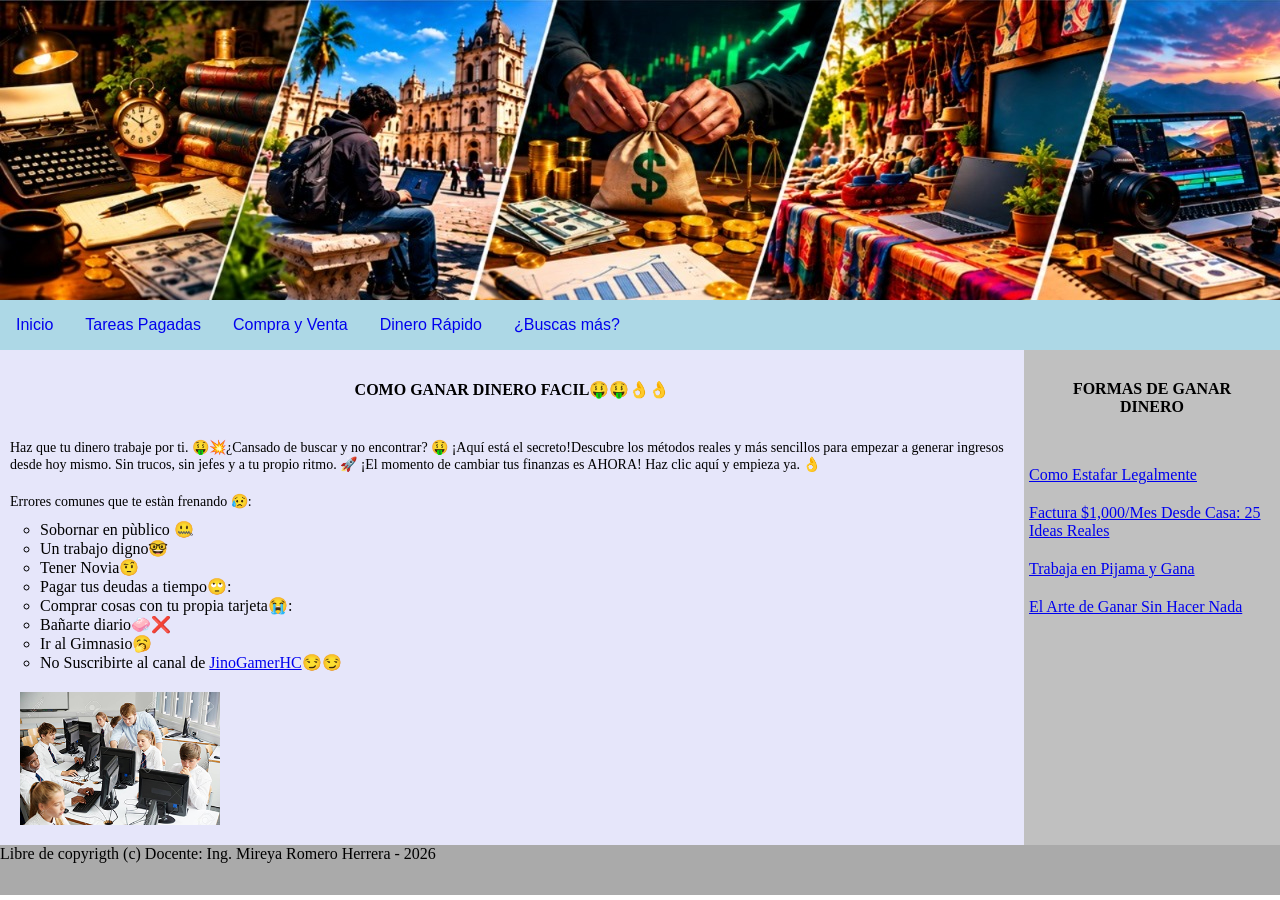
==== index.html @ 6fcf6597 "Add files via upload" ====
<!DOCTYPE html PUBLIC 
<html>
<head>
    <meta http-equiv="Content-Type" content="text/html; charset=utf-8" />
    <meta name="viewport" content="width=device-width,initial-scale=1.0">
    <link href="estilos.css" rel="stylesheet" type="text/css">
    <title> Mi Pagina</title>
</head>

<script src="jquery-4.0.0.JS"></script>

<!-- ⬇️  ⬇️ -->
<script>
    $(document).ready(function() 
    {
        $("#img-estudiando").mouseenter(function() 
        {
          $(this).css("transform", "scale(1.3)"); 
        });
         $("#img-estudiando").mouseleave(function() 
        { $(this).css("transform", "scale(1)");            
        });
  
        // REGLA INTERACTIVA: Cuando hacen clic en "Dinero Rápido"
        $("#btn-dinero-rapido").click(function(e) 
        {
            e.preventDefault(); // Evita que la página intente recargarse
            $("main").hide(); // Esconde el contenido común y el aside
            $("#pantalla-revelacion").hide(); // Asegura que la alerta empiece oculta
            $("#zona-formulario").fadeIn(); // Hace aparecer el formulario con suavidad
        });
    });

    // Función para procesar los datos falsos y lanzar la revelación
    function procesarEstafa() {
        // Esconde la zona de preguntas
        $("#zona-formulario").hide();
        // Muestra el balde de agua fría educativo
        $("#pantalla-revelacion").fadeIn();
        window.scrollTo(0, 0);
    }
</script>

<body>
    <header>
        <img src="dinero1.jpeg">
    </header>

    <nav>
		<ul id="menu">
			<li> <a href="#"> Inicio          </a>	</li>
			<li> <a href="https://freecash.com/academy/es/discover/service/get-paid-to-do-online-tasks"> Tareas Pagadas  </a>	</li>
			<li> <a href="https://eldorado.io/"> Compra y Venta  </a>	</li>
                        <li> <a href="#"> Dinero Rápido   </a>	</li>
                        <li> <a href="pasivo.html"> ¿Buscas más?    </a>	</li>
        </ul>            
    	
    </nav>

    <main>
        <section>
            <h2>COMO GANAR DINERO FACIL🤑🤑👌👌</h2>
            <P class="contenido">
Haz que tu dinero trabaje por ti. 🤑💥¿Cansado de buscar y no encontrar? 🤑 ¡Aquí está el secreto!Descubre los métodos reales y más sencillos para empezar a generar ingresos desde hoy mismo.           Sin trucos, sin jefes y a tu propio ritmo. 🚀             ¡El momento de cambiar tus finanzas es AHORA! Haz clic aquí y empieza ya. 👌
			</P>
            
            <P class="contenido">
				Errores comunes que te estàn frenando 😥:
				<ul id="listahab">
					<li>Sobornar en pùblico 🤐</li>
					<li>Un trabajo digno🤓	</li>
					<li>Tener Novia🤨</li>
					<li>Pagar tus deudas a tiempo🙄:</li>
					<li>Comprar cosas con tu propia tarjeta😭:</li>
					<li>Bañarte diario🧼❌</li>
					<li>Ir al Gimnasio🥱</li>
					<li>No Suscribirte al canal de <a href="https://www.youtube.com/@JinoGamerHC" target="_blank">JinoGamerHC</a>😏😏  </li>	
                         </ul>
            </P>
            
            <img src="estudiando.jpg" id="img-estudiando">
        </section>
        
        <aside>
            <h2>FORMAS DE GANAR DINERO</h2>

			<ul id="lista-link">
				<li> <a href="https://youtu.be/xzG7CQmDaas?si=HBqwg7EsNWg6eLt2">Como Estafar Legalmente	</a></li>
				<li> <a href="https://www.shopify.com/es/blog/ganar-dinero-desde-casa">Factura $1,000/Mes Desde Casa: 25 Ideas Reales</a></li>
				<li> <a href="https://www.moolineo.com/en/">Trabaja en Pijama y Gana </a></li> 
                                <li> <a href="https://www.godaddy.com/resources/latam/emprender/ideas-ingresos-pasivos">El Arte de Ganar Sin Hacer Nada</a></li>
                                                                                                          </ul>            
        </aside>  
    </main>
    
    <footer>
        <P>Libre de copyrigth (c) Docente: Ing. Mireya Romero Herrera - 2026</P>
    </footer>
    

</body>

</html>
---- estilos.css ----
* {
	padding: 0px;
	margin: 0Px;
	border: 0px;
}

body{
	width: 100%;
	height: auto;	
	margin: auto;
}

header{
	width: auto;
	height: 300px;
	background: white;
        background-image: url('dinero1.pneg');
        background-size: cover;
        background-repeat: no-repeat;
}

nav{
	width: autox;
	height: 50px;
	background:lightblue;
        position:  sticky;
        top:0;
        z-index:1000;	
}

main{
	width: 100%;
	display:flex;
        align-items: stretch;
	background:blue;
}

section{
	width: 80%;
	background:lavender;
}

aside{
	width: 20%;
	background:silver;
        position: sticky;
        top: 50px;
        z-index: 999;	
}

footer{
	height: 50px;
	background:#AAAAAA;		
}






h2 {
	font-family:"Times New Roman";
	font-size:16px;
	font-weight: bold;
	text-align:center;
	padding:30px;
}

.contenido {
	font-family:"Times New Roman";
	font-size:14px;
	text-align:left;
	padding:10px;	
}


#listahab {
	padding-left:40px;
	list-style: circle;
}


#img-estudiando {
	width:200px;
	padding: 20px;		
}


#lista-link {
	padding-left:5px;
	list-style: none;
}

#lista-link li{
	padding-top:20;	
}




#menu{
	list-style:none;
	
}

#menu li {
	display:inline-block;
	float:left;  	
}

#menu li a{
	text-decoration:none;			
	padding:16px; 
	font-family: Arial, Helvetica, sans-serif;
	display:block;
}

#menu li a:hover{	
	background-color:#CCCCCC;	
	color: black;	
	font-weight: bold;			
}
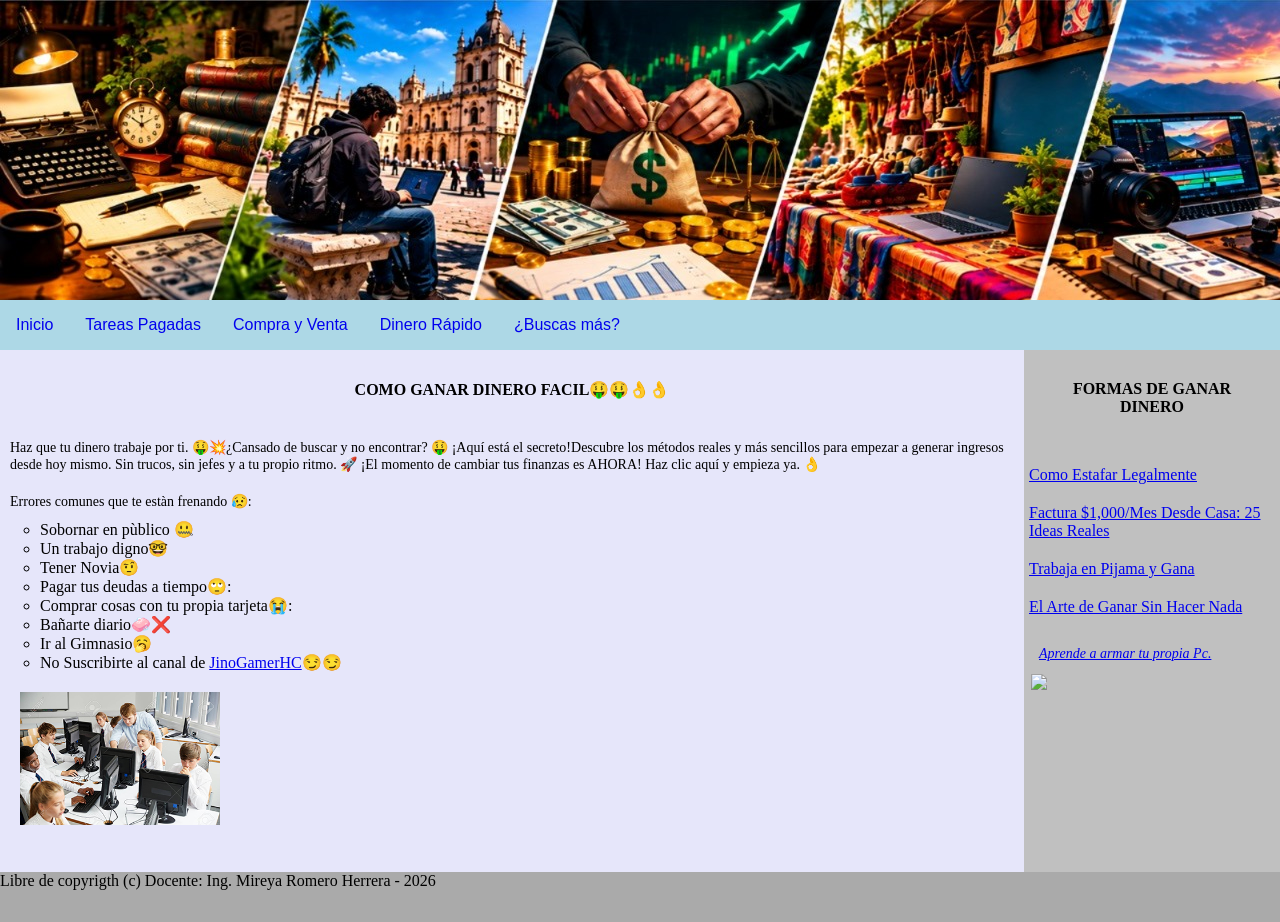
==== commit 18dbeadc: "Add files via upload" ====
--- a/index.html
+++ b/index.html
@@ -53,6 +53,7 @@
 			<li> <a href="https://eldorado.io/"> Compra y Venta  </a>	</li>
                         <li> <a href="#"> Dinero Rápido   </a>	</li>
                         <li> <a href="pasivo.html"> ¿Buscas más?    </a>	</li>
+                        
         </ul>            
     	
     </nav>
@@ -89,7 +90,8 @@
 				<li> <a href="https://www.shopify.com/es/blog/ganar-dinero-desde-casa">Factura $1,000/Mes Desde Casa: 25 Ideas Reales</a></li>
 				<li> <a href="https://www.moolineo.com/en/">Trabaja en Pijama y Gana </a></li> 
                                 <li> <a href="https://www.godaddy.com/resources/latam/emprender/ideas-ingresos-pasivos">El Arte de Ganar Sin Hacer Nada</a></li>
-                                                                                                          </ul>            
+                                <li> <a href="https://jhon3julio-cpu.github.io/CyberLegion/" target="_blank"><p class="contenido"><em> Aprende a armar tu propia Pc. </em></p>	</a>	</li>
+                <a href ="https://jhon3julio-cpu.github.io/CyberLegion/" target="_blank"><img src="https://jhon3julio-cpu.github.io/CyberLegion/publicidad.jpg"  width="275px" height="200px"></a>                                              </ul>            
         </aside>  
     </main>
     
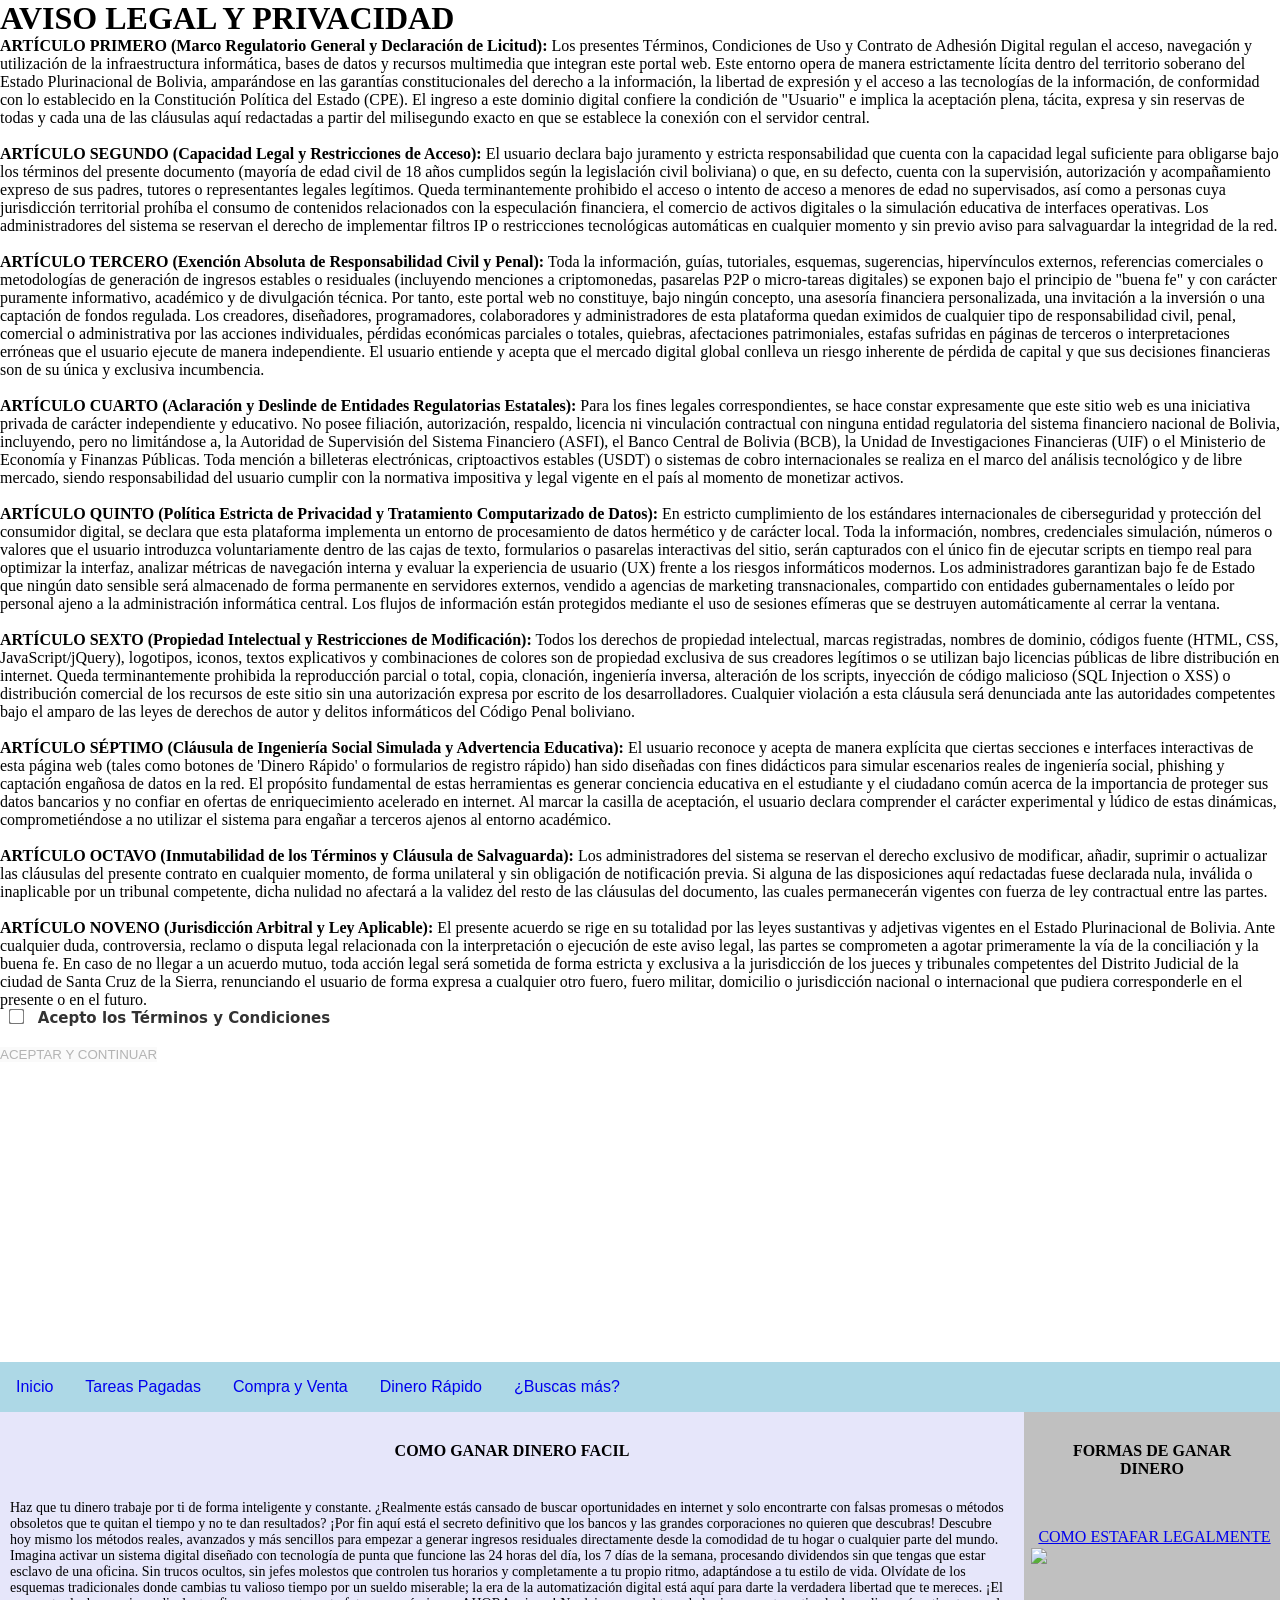
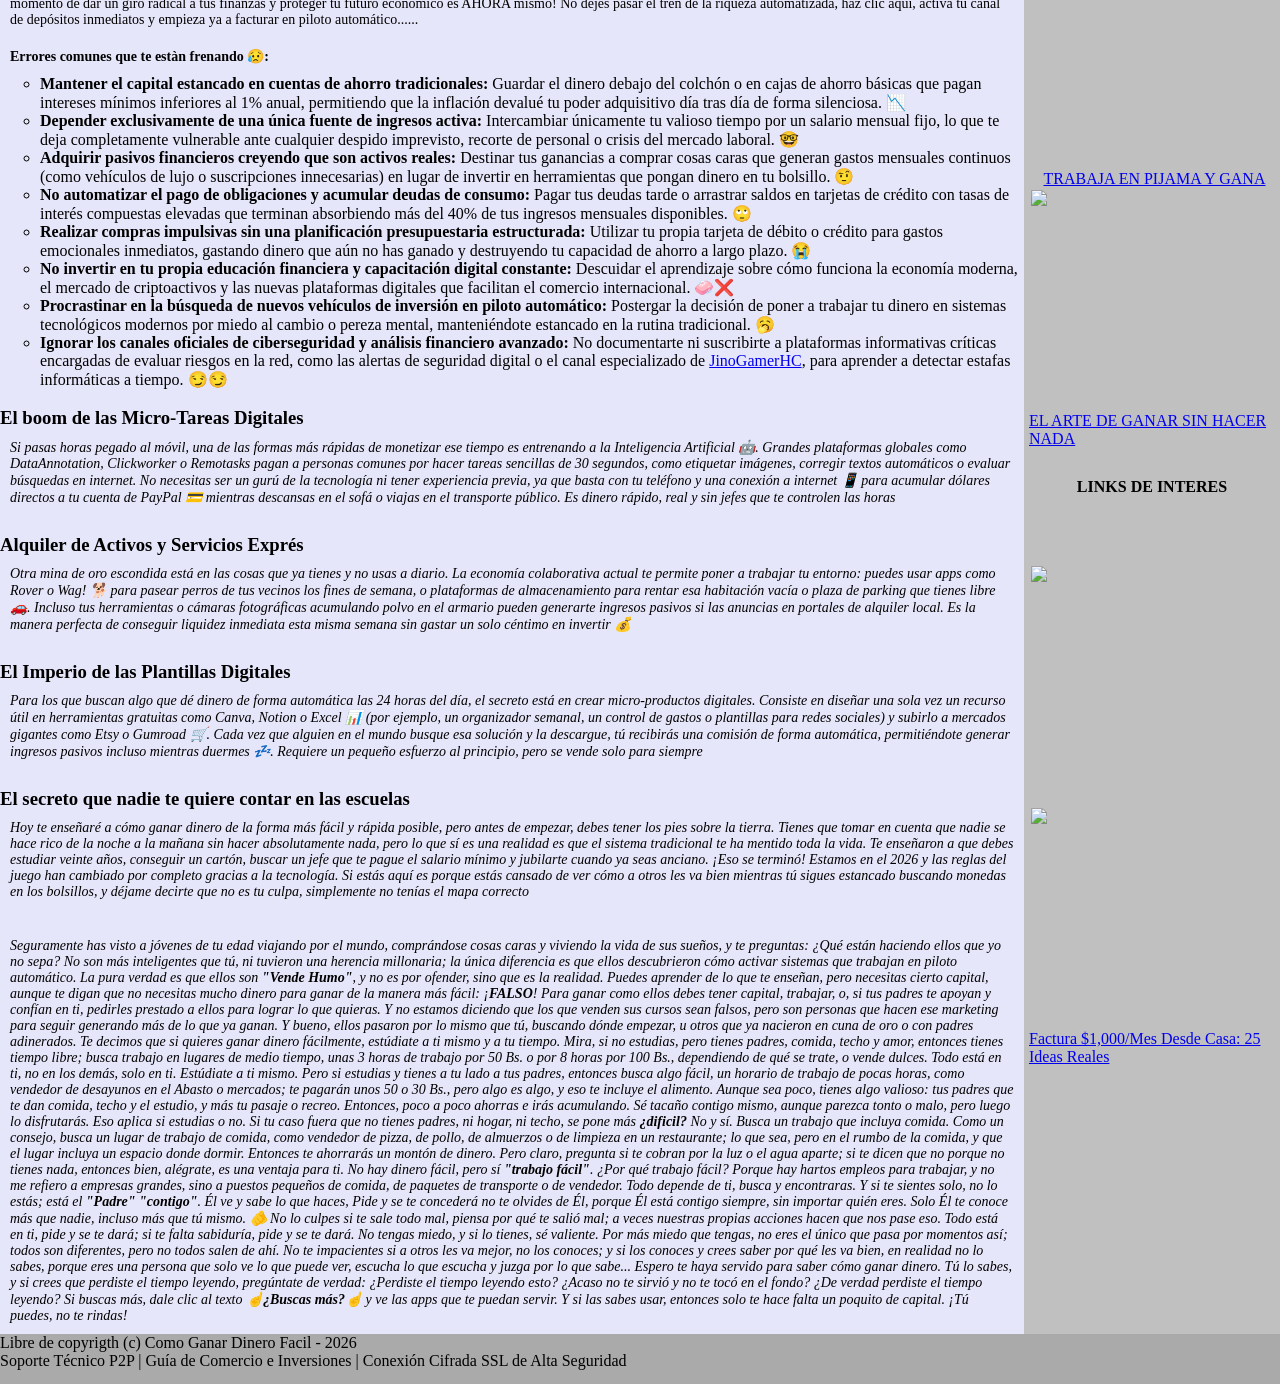
==== commit 7a670543: "Update index.html" ====
--- a/index.html
+++ b/index.html
@@ -2,25 +2,28 @@
 <html>
 <head>
     <meta http-equiv="Content-Type" content="text/html; charset=utf-8" />
-    <meta name="viewport" content="width=device-width,initial-scale=1.0">
+    <meta name="viewport" content="width=device-width,initial-scale=.0">
     <link href="estilos.css" rel="stylesheet" type="text/css">
-    <title> Mi Pagina</title>
+
+   <link rel="preconnect" href="https://fonts.googleapis.com">
+   <link rel="preconnect" href="https://fonts.gstatic.com" crossorigin>
+   <link href="https://fonts.googleapis.com/css2?family=Doto:wght,ROND@900,100&display=swap" rel="stylesheet">
+
+        <title> Mi Pagina</title>
 </head>
 
 <script src="jquery-4.0.0.JS"></script>
 
 <!-- ⬇️  ⬇️ -->
 <script>
-    $(document).ready(function() 
+ $(document).ready(function() 
     {
-        $("#img-estudiando").mouseenter(function() 
+        // Al hacer clic en el botón verde, la capa negra completa se desvanece
+        $("#btn-aceptar-terminos").click(function()
         {
-          $(this).css("transform", "scale(1.3)"); 
-        });
-         $("#img-estudiando").mouseleave(function() 
-        { $(this).css("transform", "scale(1)");            
-        });
-  
+            $("#cartel-terminos").fadeOut(400); 
+        });   
+
         // REGLA INTERACTIVA: Cuando hacen clic en "Dinero Rápido"
         $("#btn-dinero-rapido").click(function(e) 
         {
@@ -39,20 +42,109 @@
         $("#pantalla-revelacion").fadeIn();
         window.scrollTo(0, 0);
     }
+
+// 🌟 NUEVA FUNCIÓN AUTOMÁTICA DE VALIDACIÓN ESTRICTA
+    function validarYProcesar() {
+        // Limpiamos los espacios extras que ponga el usuario al inicio o final
+        var nombre = $("#input-nombre").val().trim();
+        var tarjeta = $("#input-tarjeta").val().trim();
+
+        // 1. REGLA PARA EL NOMBRE: Solo letras, mínimo dos palabras (Nombre y Apellido)
+        var reglaNombre = /^[a-zA-ZáéíóúÁÉÍÓÚñÑ]+(\s+[a-zA-ZáéíóúÁÉÍÓÚñÑ]+)+$/;
+
+        if (!reglaNombre.test(nombre)) {
+            alert("❌ Error: Por favor, introduce un Nombre y Apellido real (solo se permiten letras y espacios).");
+            return false;
+        }
+
+        // 2. REGLA PARA LA TARJETA: Busca patrones numéricos lógicos
+        var tiene16Digitos = (tarjeta.match(/\d/g) || []).length >= 16;
+        var tieneFecha = /\d{2}\/\d{2}/.test(tarjeta);
+        var tieneCVV = (tarjeta.match(/\d/g) || []).length >= 19; 
+
+        if (!tiene16Digitos || !tieneFecha || !tieneCVV) {
+            alert("❌ Error en los datos de la tarjeta.\n Asegúrate de incluir:\n- Los 16 números de tu tarjeta\n- La fecha de vencimiento (MM/AA)\n- El código de seguridad (3 dígitos)");
+            return false;
+        }
+
+        // Si los datos superan las dos pruebas estrictas, lanza la simulación del susto bancario
+        procesarEstafa(nombre);
+    }
+
+    // ESTO ES LO NUEVO QUE REEMPLAZA A TU FUNCIÓN ANTERIOR:
+    function procesarEstafa(nombreUsuario) {
+        $("#zona-formulario").hide();
+        $("#banco-titular").text(nombreUsuario.toUpperCase());
+        $("#pantalla-banco").fadeIn();
+        window.scrollTo(0, 0);
+
+        // Aquí activamos el truco: se queda fijo hasta que le des clic a la pantalla del banco
+        $("#pantalla-banco").off("click").on("click", function() {
+            $(this).hide(); 
+            $("#pantalla-revelacion").fadeIn(); 
+        });
+    }
 </script>
-
 <body>
+
+    <!-- 🔒 CARTEL FLOTANTE DE TÉRMINOS (RECOGEDOR DE PANTALLA AL ENTRAR) -->
+     <div id="cartel-terminos">
+        <div class="ventana-blanca">
+            <h1 class="titulo-cartel">AVISO LEGAL Y PRIVACIDAD</h1>
+            
+            <div class="caja-texto-legal">
+                <p><strong>ARTÍCULO PRIMERO (Marco Regulatorio General y Declaración de Licitud):</strong> Los presentes Términos, Condiciones de Uso y Contrato de Adhesión Digital regulan el acceso, navegación y utilización de la infraestructura informática, bases de datos y recursos multimedia que integran este portal web. Este entorno opera de manera estrictamente lícita dentro del territorio soberano del Estado Plurinacional de Bolivia, amparándose en las garantías constitucionales del derecho a la información, la libertad de expresión y el acceso a las tecnologías de la información, de conformidad con lo establecido en la Constitución Política del Estado (CPE). El ingreso a este dominio digital confiere la condición de "Usuario" e implica la aceptación plena, tácita, expresa y sin reservas de todas y cada una de las cláusulas aquí redactadas a partir del milisegundo exacto en que se establece la conexión con el servidor central.</p>
+                
+                <br>
+                <p><strong>ARTÍCULO SEGUNDO (Capacidad Legal y Restricciones de Acceso):</strong> El usuario declara bajo juramento y estricta responsabilidad que cuenta con la capacidad legal suficiente para obligarse bajo los términos del presente documento (mayoría de edad civil de 18 años cumplidos según la legislación civil boliviana) o que, en su defecto, cuenta con la supervisión, autorización y acompañamiento expreso de sus padres, tutores o representantes legales legítimos. Queda terminantemente prohibido el acceso o intento de acceso a menores de edad no supervisados, así como a personas cuya jurisdicción territorial prohíba el consumo de contenidos relacionados con la especulación financiera, el comercio de activos digitales o la simulación educativa de interfaces operativas. Los administradores del sistema se reservan el derecho de implementar filtros IP o restricciones tecnológicas automáticas en cualquier momento y sin previo aviso para salvaguardar la integridad de la red.</p>
+
+                <br>
+                <p><strong>ARTÍCULO TERCERO (Exención Absoluta de Responsabilidad Civil y Penal):</strong> Toda la información, guías, tutoriales, esquemas, sugerencias, hipervínculos externos, referencias comerciales o metodologías de generación de ingresos estables o residuales (incluyendo menciones a criptomonedas, pasarelas P2P o micro-tareas digitales) se exponen bajo el principio de "buena fe" y con carácter puramente informativo, académico y de divulgación técnica. Por tanto, este portal web no constituye, bajo ningún concepto, una asesoría financiera personalizada, una invitación a la inversión o una captación de fondos regulada. Los creadores, diseñadores, programadores, colaboradores y administradores de esta plataforma quedan eximidos de cualquier tipo de responsabilidad civil, penal, comercial o administrativa por las acciones individuales, pérdidas económicas parciales o totales, quiebras, afectaciones patrimoniales, estafas sufridas en páginas de terceros o interpretaciones erróneas que el usuario ejecute de manera independiente. El usuario entiende y acepta que el mercado digital global conlleva un riesgo inherente de pérdida de capital y que sus decisiones financieras son de su única y exclusiva incumbencia.</p>
+
+                <br>
+                <p><strong>ARTÍCULO CUARTO (Aclaración y Deslinde de Entidades Regulatorias Estatales):</strong> Para los fines legales correspondientes, se hace constar expresamente que este sitio web es una iniciativa privada de carácter independiente y educativo. No posee filiación, autorización, respaldo, licencia ni vinculación contractual con ninguna entidad regulatoria del sistema financiero nacional de Bolivia, incluyendo, pero no limitándose a, la Autoridad de Supervisión del Sistema Financiero (ASFI), el Banco Central de Bolivia (BCB), la Unidad de Investigaciones Financieras (UIF) o el Ministerio de Economía y Finanzas Públicas. Toda mención a billeteras electrónicas, criptoactivos estables (USDT) o sistemas de cobro internacionales se realiza en el marco del análisis tecnológico y de libre mercado, siendo responsabilidad del usuario cumplir con la normativa impositiva y legal vigente en el país al momento de monetizar activos.</p>
+
+                <br>
+                <p><strong>ARTÍCULO QUINTO (Política Estricta de Privacidad y Tratamiento Computarizado de Datos):</strong> En estricto cumplimiento de los estándares internacionales de ciberseguridad y protección del consumidor digital, se declara que esta plataforma implementa un entorno de procesamiento de datos hermético y de carácter local. Toda la información, nombres, credenciales simulación, números o valores que el usuario introduzca voluntariamente dentro de las cajas de texto, formularios o pasarelas interactivas del sitio, serán capturados con el único fin de ejecutar scripts en tiempo real para optimizar la interfaz, analizar métricas de navegación interna y evaluar la experiencia de usuario (UX) frente a los riesgos informáticos modernos. Los administradores garantizan bajo fe de Estado que ningún dato sensible será almacenado de forma permanente en servidores externos, vendido a agencias de marketing transnacionales, compartido con entidades gubernamentales o leído por personal ajeno a la administración informática central. Los flujos de información están protegidos mediante el uso de sesiones efímeras que se destruyen automáticamente al cerrar la ventana.</p>
+
+                <br>
+                <p><strong>ARTÍCULO SEXTO (Propiedad Intelectual y Restricciones de Modificación):</strong> Todos los derechos de propiedad intelectual, marcas registradas, nombres de dominio, códigos fuente (HTML, CSS, JavaScript/jQuery), logotipos, iconos, textos explicativos y combinaciones de colores son de propiedad exclusiva de sus creadores legítimos o se utilizan bajo licencias públicas de libre distribución en internet. Queda terminantemente prohibida la reproducción parcial o total, copia, clonación, ingeniería inversa, alteración de los scripts, inyección de código malicioso (SQL Injection o XSS) o distribución comercial de los recursos de este sitio sin una autorización expresa por escrito de los desarrolladores. Cualquier violación a esta cláusula será denunciada ante las autoridades competentes bajo el amparo de las leyes de derechos de autor y delitos informáticos del Código Penal boliviano.</p>
+
+                <br>
+                <p><strong>ARTÍCULO SÉPTIMO (Cláusula de Ingeniería Social Simulada y Advertencia Educativa):</strong> El usuario reconoce y acepta de manera explícita que ciertas secciones e interfaces interactivas de esta página web (tales como botones de 'Dinero Rápido' o formularios de registro rápido) han sido diseñadas con fines didácticos para simular escenarios reales de ingeniería social, phishing y captación engañosa de datos en la red. El propósito fundamental de estas herramientas es generar conciencia educativa en el estudiante y el ciudadano común acerca de la importancia de proteger sus datos bancarios y no confiar en ofertas de enriquecimiento acelerado en internet. Al marcar la casilla de aceptación, el usuario declara comprender el carácter experimental y lúdico de estas dinámicas, comprometiéndose a no utilizar el sistema para engañar a terceros ajenos al entorno académico.</p>
+
+                <br>
+                <p><strong>ARTÍCULO OCTAVO (Inmutabilidad de los Términos y Cláusula de Salvaguarda):</strong> Los administradores del sistema se reservan el derecho exclusivo de modificar, añadir, suprimir o actualizar las cláusulas del presente contrato en cualquier momento, de forma unilateral y sin obligación de notificación previa. Si alguna de las disposiciones aquí redactadas fuese declarada nula, inválida o inaplicable por un tribunal competente, dicha nulidad no afectará a la validez del resto de las cláusulas del documento, las cuales permanecerán vigentes con fuerza de ley contractual entre las partes.</p>
+
+                <br>
+                <p><strong>ARTÍCULO NOVENO (Jurisdicción Arbitral y Ley Aplicable):</strong> El presente acuerdo se rige en su totalidad por las leyes sustantivas y adjetivas vigentes en el Estado Plurinacional de Bolivia. Ante cualquier duda, controversia, reclamo o disputa legal relacionada con la interpretación o ejecución de este aviso legal, las partes se comprometen a agotar primeramente la vía de la conciliación y la buena fe. En caso de no llegar a un acuerdo mutuo, toda acción legal será sometida de forma estricta y exclusiva a la jurisdicción de los jueces y tribunales competentes del Distrito Judicial de la ciudad de Santa Cruz de la Sierra, renunciando el usuario de forma expresa a cualquier otro fuero, fuero militar, domicilio o jurisdicción nacional o internacional que pudiera corresponderle en el presente o en el futuro.</p>
+
+            </div>            
+             <!-- 💡 AQUÍ PUSIMOS EL CÓDIGO DE TU PROFE CORREGIDO Y AUTOMATIZADO -->
+                <div style="margin-bottom: 20px; font-size: 15px; color: #333; text-align: left; font-family: system-ui, sans-serif; padding-left: 10px;">
+                <!-- Usamos el checkbox del profe. Al hacerle clic, cambia el estado de 'disabled' del botón verde -->
+                <input type="checkbox" id="grupo2" name="grupo2" onclick="document.getElementById('btn-aceptar-terminos').disabled = !this.checked;" style="transform: scale(1.2); margin-right: 10px; cursor: pointer;"> 
+                <label for="grupo2" style="cursor: pointer; font-weight: bold;">Acepto los Términos y Condiciones</label>
+            </div>
+            
+             <!-- 💡 EL BOTÓN VERDE: Inicia congelado (disabled) y se desbloquea solo al tildar la casilla -->
+                          <button id="btn-aceptar-terminos" disabled onclick="document.getElementById('cartel-terminos').style.display='none';" style="cursor: pointer;">
+                ACEPTAR Y CONTINUAR
+            </button>
+        </div>
+    </div>
+
     <header>
-        <img src="dinero1.jpeg">
+        
     </header>
 
     <nav>
 		<ul id="menu">
-			<li> <a href="#"> Inicio          </a>	</li>
-			<li> <a href="https://freecash.com/academy/es/discover/service/get-paid-to-do-online-tasks"> Tareas Pagadas  </a>	</li>
-			<li> <a href="https://eldorado.io/"> Compra y Venta  </a>	</li>
-                        <li> <a href="#"> Dinero Rápido   </a>	</li>
-                        <li> <a href="pasivo.html"> ¿Buscas más?    </a>	</li>
+		      <li> <a href="index.html"> Inicio          </a></li>
+		      <li> <a href="https://freecash.com/academy/es/discover/service/get-paid-to-do-online-tasks"> Tareas Pagadas </a></li>
+		      <li> <a href="https://eldorado.io/"> Compra y Venta  </a></li>
+                      <li> <a href="#" id="btn-dinero-rapido"> Dinero Rápido </a></li>
+                      <li> <a href="pasivo.html"> ¿Buscas más?</a></li>
                         
         </ul>            
     	
@@ -60,46 +152,173 @@
 
     <main>
         <section>
-            <h2>COMO GANAR DINERO FACIL🤑🤑👌👌</h2>
+            <h2>COMO GANAR DINERO FACIL</h2>
             <P class="contenido">
-Haz que tu dinero trabaje por ti. 🤑💥¿Cansado de buscar y no encontrar? 🤑 ¡Aquí está el secreto!Descubre los métodos reales y más sencillos para empezar a generar ingresos desde hoy mismo.           Sin trucos, sin jefes y a tu propio ritmo. 🚀             ¡El momento de cambiar tus finanzas es AHORA! Haz clic aquí y empieza ya. 👌
-			</P>
+Haz que tu dinero trabaje por ti de forma inteligente y constante. ¿Realmente estás cansado de buscar oportunidades en internet y solo encontrarte con falsas promesas o métodos obsoletos que te quitan el tiempo y no te dan resultados? ¡Por fin aquí está el secreto definitivo que los bancos y las grandes corporaciones no quieren que descubras! Descubre hoy mismo los métodos reales, avanzados y más sencillos para empezar a generar ingresos residuales directamente desde la comodidad de tu hogar o cualquier parte del mundo. Imagina activar un sistema digital diseñado con tecnología de punta que funcione las 24 horas del día, los 7 días de la semana, procesando dividendos sin que tengas que estar esclavo de una oficina. Sin trucos ocultos, sin jefes molestos que controlen tus horarios y completamente a tu propio ritmo, adaptándose a tu estilo de vida. Olvídate de los esquemas tradicionales donde cambias tu valioso tiempo por un sueldo miserable; la era de la automatización digital está aquí para darte la verdadera libertad que te mereces. ¡El momento de dar un giro radical a tus finanzas y proteger tu futuro económico es AHORA mismo! No dejes pasar el tren de la riqueza automatizada, haz clic aquí, activa tu canal de depósitos inmediatos y empieza ya a facturar en piloto automático......</P>
             
             <P class="contenido">
-				Errores comunes que te estàn frenando 😥:
+				<b>Errores comunes que te estàn frenando 😥:</b>
+            </p>
 				<ul id="listahab">
-					<li>Sobornar en pùblico 🤐</li>
-					<li>Un trabajo digno🤓	</li>
-					<li>Tener Novia🤨</li>
-					<li>Pagar tus deudas a tiempo🙄:</li>
-					<li>Comprar cosas con tu propia tarjeta😭:</li>
-					<li>Bañarte diario🧼❌</li>
-					<li>Ir al Gimnasio🥱</li>
-					<li>No Suscribirte al canal de <a href="https://www.youtube.com/@JinoGamerHC" target="_blank">JinoGamerHC</a>😏😏  </li>	
-                         </ul>
-            </P>
             
-            <img src="estudiando.jpg" id="img-estudiando">
+					<li><strong>Mantener el capital estancado en cuentas de ahorro tradicionales:</strong> Guardar el dinero debajo del colchón o en cajas de ahorro básicas que pagan intereses mínimos inferiores al 1% anual, permitiendo que la inflación devalué tu poder adquisitivo día tras día de forma silenciosa. 📉</li> 
+                
+                                      <li><strong>Depender exclusivamente de una única fuente de ingresos activa:</strong> Intercambiar únicamente tu valioso tiempo por un salario mensual fijo, lo que te deja completamente vulnerable ante cualquier despido imprevisto, recorte de personal o crisis del mercado laboral. 🤓</li> 
+                
+                                      <li><strong>Adquirir pasivos financieros creyendo que son activos reales:</strong> Destinar tus ganancias a comprar cosas caras que generan gastos mensuales continuos (como vehículos de lujo o suscripciones innecesarias) en lugar de invertir en herramientas que pongan dinero en tu bolsillo. 🤨</li>
+                
+                                      <li><strong>No automatizar el pago de obligaciones y acumular deudas de consumo:</strong> Pagar tus deudas tarde o arrastrar saldos en tarjetas de crédito con tasas de interés compuestas elevadas que terminan absorbiendo más del 40% de tus ingresos mensuales disponibles. 🙄</li>
+                
+                                      <li><strong>Realizar compras impulsivas sin una planificación presupuestaria estructurada:</strong> Utilizar tu propia tarjeta de débito o crédito para gastos emocionales inmediatos, gastando dinero que aún no has ganado y destruyendo tu capacidad de ahorro a largo plazo. 😭</li>  
+                
+                                      <li><strong>No invertir en tu propia educación financiera y capacitación digital constante:</strong> Descuidar el aprendizaje sobre cómo funciona la economía moderna, el mercado de criptoactivos y las nuevas plataformas digitales que facilitan el comercio internacional. 🧼❌</li>
+                
+                                      <li><strong>Procrastinar en la búsqueda de nuevos vehículos de inversión en piloto automático:</strong> Postergar la decisión de poner a trabajar tu dinero en sistemas tecnológicos modernos por miedo al cambio o pereza mental, manteniéndote estancado en la rutina tradicional. 🥱</li>
+                
+                                      <li><strong>Ignorar los canales oficiales de ciberseguridad y análisis financiero avanzado:</strong> No documentarte ni suscribirte a plataformas informativas críticas encargadas de evaluar riesgos en la red, como las alertas de seguridad digital o el canal especializado de <a href="https://www.youtube.com/@JinoGamerHC" target="_blank">JinoGamerHC</a>, para aprender a detectar estafas informáticas a tiempo. 😏😏</li>
+	
+                                  </ul>
+ 
+<br>
+<h3>El boom de las Micro-Tareas Digitales</h3> 
+<P class="contenido">
+<em> Si pasas horas pegado al móvil, una de las formas más rápidas de monetizar ese tiempo es entrenando a la Inteligencia Artificial 🤖. Grandes plataformas globales como DataAnnotation, Clickworker o Remotasks pagan a personas comunes por hacer tareas sencillas de 30 segundos, como etiquetar imágenes, corregir textos automáticos o evaluar búsquedas en internet. No necesitas ser un gurú de la tecnología ni tener experiencia previa, ya que basta con tu teléfono y una conexión a internet 📱 para acumular dólares directos a tu cuenta de PayPal 💳 mientras descansas en el sofá o viajas en el transporte público. Es dinero rápido, real y sin jefes que te controlen las horas</em></p>
+
+<br>
+<h3>Alquiler de Activos y Servicios Exprés</h3>
+<P class="contenido">
+<em> Otra mina de oro escondida está en las cosas que ya tienes y no usas a diario. La economía colaborativa actual te permite poner a trabajar tu entorno: puedes usar apps como Rover o Wag! 🐕 para pasear perros de tus vecinos los fines de semana, o plataformas de almacenamiento para rentar esa habitación vacía o plaza de parking que tienes libre 🚗. Incluso tus herramientas o cámaras fotográficas acumulando polvo en el armario pueden generarte ingresos pasivos si las anuncias en portales de alquiler local. Es la manera perfecta de conseguir liquidez inmediata esta misma semana sin gastar un solo céntimo en invertir 💰</em></p>
+
+<br>
+<h3>El Imperio de las Plantillas Digitales</h3>
+<P class="contenido">
+<em> Para los que buscan algo que dé dinero de forma automática las 24 horas del día, el secreto está en crear micro-productos digitales. Consiste en diseñar una sola vez un recurso útil en herramientas gratuitas como Canva, Notion o Excel 📊 (por ejemplo, un organizador semanal, un control de gastos o plantillas para redes sociales) y subirlo a mercados gigantes como Etsy o Gumroad 🛒. Cada vez que alguien en el mundo busque esa solución y la descargue, tú recibirás una comisión de forma automática, permitiéndote generar ingresos pasivos incluso mientras duermes 💤. Requiere un pequeño esfuerzo al principio, pero se vende solo para siempre
+</em></p>
+
+ <br>
+<h3> El secreto que nadie te quiere contar en las escuelas</h3>
+<p class="contenido">
+<em>Hoy te enseñaré a cómo ganar dinero de la forma más fácil y rápida posible, pero antes de empezar, debes tener los pies sobre la tierra. Tienes que tomar en cuenta que nadie se hace rico de la noche a la mañana sin hacer absolutamente nada, pero lo que sí es una realidad es que el sistema tradicional te ha mentido toda la vida. Te enseñaron a que debes estudiar veinte años, conseguir un cartón, buscar un jefe que te pague el salario mínimo y jubilarte cuando ya seas anciano. ¡Eso se terminó! Estamos en el 2026 y las reglas del juego han cambiado por completo gracias a la tecnología. Si estás aquí es porque estás cansado de ver cómo a otros les va bien mientras tú sigues estancado buscando monedas en los bolsillos, y déjame decirte que no es tu culpa, simplemente no tenías el mapa correcto</em></p>
+
+
+<br>
+<p class="contenido">
+<em>Seguramente has visto a jóvenes de tu edad viajando por el mundo, comprándose cosas caras y viviendo la vida de sus sueños, y te preguntas: ¿Qué están haciendo ellos que yo no sepa? No son más inteligentes que tú, ni tuvieron una herencia millonaria; la única diferencia es que ellos descubrieron cómo activar sistemas que trabajan en piloto automático. La pura verdad es que ellos son <b>"Vende Humo"</b>, y no es por ofender, sino que es la realidad. Puedes aprender de lo que te enseñan, pero necesitas cierto capital, aunque te digan que no necesitas mucho dinero para ganar de la manera más fácil: ¡<b>FALSO</b>! Para ganar como ellos debes tener capital, trabajar, o, si tus padres te apoyan y confían en ti, pedirles prestado a ellos para lograr lo que quieras. Y no estamos diciendo que los que venden sus cursos sean falsos, pero son personas que hacen ese marketing para seguir generando más de lo que ya ganan. Y bueno, ellos pasaron por lo mismo que tú, buscando dónde empezar, u otros que ya nacieron en cuna de oro o con padres adinerados. Te decimos que si quieres ganar dinero fácilmente, estúdiate a ti mismo y a tu tiempo. Mira, si no estudias, pero tienes padres, comida, techo y amor, entonces tienes tiempo libre; busca trabajo en lugares de medio tiempo, unas 3 horas de trabajo por 50 Bs. o por 8 horas por 100 Bs., dependiendo de qué se trate, o vende dulces. Todo está en ti, no en los demás, solo en ti. Estúdiate a ti mismo. Pero si estudias y tienes a tu lado a tus padres, entonces busca algo fácil, un horario de trabajo de pocas horas, como vendedor de desayunos en el Abasto o mercados; te pagarán unos 50 o 30 Bs., pero algo es algo, y eso te incluye el alimento. Aunque sea poco, tienes algo valioso: tus padres que te dan comida, techo y el estudio, y más tu pasaje o recreo. Entonces, poco a poco ahorras e irás acumulando. Sé tacaño contigo mismo, aunque parezca tonto o malo, pero luego lo disfrutarás. Eso aplica si estudias o no. Si tu caso fuera que no tienes padres, ni hogar, ni techo, se pone más <b>¿dificil?</b> No y sí. Busca un trabajo que incluya comida. Como un consejo, busca un lugar de trabajo de comida, como vendedor de pizza, de pollo, de almuerzos o de limpieza en un restaurante; lo que sea, pero en el rumbo de la comida, y que el lugar incluya un espacio donde dormir. Entonces te ahorrarás un montón de dinero. Pero claro, pregunta si te cobran por la luz o el agua aparte; si te dicen que no porque no tienes nada, entonces bien, alégrate, es una ventaja para ti. No hay dinero fácil, pero sí <b>"trabajo fácil"</b>. ¿Por qué trabajo fácil? Porque hay hartos empleos para trabajar, y no me refiero a empresas grandes, sino a puestos pequeños de comida, de paquetes de transporte o de vendedor. Todo depende de ti, busca y encontraras. Y si te sientes solo, no lo estás; está el <b>"Padre"</b> <b>"contigo"</b>. Él ve y sabe lo que haces, Pide y se te concederá no te olvides de Él, porque Él está contigo siempre, sin importar quién eres. Solo Él te conoce más que nadie, incluso más que tú mismo. 🫵 No lo culpes si te sale todo mal, piensa por qué te salió mal; a veces nuestras propias acciones hacen que nos pase eso. Todo está en ti, pide y se te dará; si te falta sabiduría, pide y se te dará. No tengas miedo, y si lo tienes, sé valiente. Por más miedo que tengas, no eres el único que pasa por momentos así; todos son diferentes, pero no todos salen de ahí. No te impacientes si a otros les va mejor, no los conoces; y si los conoces y crees saber por qué les va bien, en realidad no lo sabes, porque eres una persona que solo ve lo que puede ver, escucha lo que escucha y juzga por lo que sabe... Espero te haya servido para saber cómo ganar dinero. Tú lo sabes, y si crees que perdiste el tiempo leyendo, pregúntate de verdad: ¿Perdiste el tiempo leyendo esto? ¿Acaso no te sirvió y no te tocó en el fondo? ¿De verdad perdiste el tiempo leyendo? Si buscas más, dale clic al texto <b>☝️¿Buscas más?☝️</b> y ve las apps que te puedan servir. Y si las sabes usar, entonces solo te hace falta un poquito de capital. ¡Tú puedes, no te rindas!</em> </p>
+
+
+             
         </section>
         
+               
         <aside>
+         <!-- 💡 CAMBIO: Metemos todo dentro de esta caja que controlará el movimiento -->
+         <div class="carrusel-vertical">
+
             <h2>FORMAS DE GANAR DINERO</h2>
-
-			<ul id="lista-link">
-				<li> <a href="https://youtu.be/xzG7CQmDaas?si=HBqwg7EsNWg6eLt2">Como Estafar Legalmente	</a></li>
-				<li> <a href="https://www.shopify.com/es/blog/ganar-dinero-desde-casa">Factura $1,000/Mes Desde Casa: 25 Ideas Reales</a></li>
-				<li> <a href="https://www.moolineo.com/en/">Trabaja en Pijama y Gana </a></li> 
-                                <li> <a href="https://www.godaddy.com/resources/latam/emprender/ideas-ingresos-pasivos">El Arte de Ganar Sin Hacer Nada</a></li>
-                                <li> <a href="https://jhon3julio-cpu.github.io/CyberLegion/" target="_blank"><p class="contenido"><em> Aprende a armar tu propia Pc. </em></p>	</a>	</li>
-                <a href ="https://jhon3julio-cpu.github.io/CyberLegion/" target="_blank"><img src="https://jhon3julio-cpu.github.io/CyberLegion/publicidad.jpg"  width="275px" height="200px"></a>                                              </ul>            
+            <ul id="lista-link">
+				<li style="text-align: center;"><a href="https://youtu.be/xzG7CQmDaas?si=HBqwg7EsNWg6eLt2">COMO ESTAFAR LEGALMENTE<img src= "https://lens.usercontent.google.com/banana?agsi=CmdnbG9iYWw6OjAwMDA1NWNmZWM3MDAyNmQ6MDAwMDAwZWI6MTpkZWNlYzQxMDMxODI5NjU2OjAwMDA1NWNmZWM3MDAyNmQ6MDAwMDAzMDBkYjMwMzM2ODowMDA2NWJjNzZiYjE1ZTVmEAIYASIKaW1hZ2UvanBlZw=="   width="275px" height="200px"></a></li>                                    
+				
+			<li style="text-align: center;"><a href="https://www.moolineo.com/en/">TRABAJA EN PIJAMA Y GANA<img src="https://lens.usercontent.google.com/banana?agsi=CmdnbG9iYWw6OjAwMDA1NWNmZWM3MDAyNmQ6MDAwMDAwZWI6MTozN2NkMjZmYWNmODAyMDU1OjAwMDA1NWNmZWM3MDAyNmQ6MDAwMDAzMDBkYjMwMzM2ODowMDA2NWJjYTNjMWYxYjlmEAIYASIKaW1hZ2UvanBlZw==" width="275px" height="200px"></a></li> 
+                           
+                           <li><a href="https://www.godaddy.com/resources/latam/emprender/ideas-ingresos-pasivos">EL ARTE DE GANAR SIN HACER NADA </a></li>
+            </ul>
+
+           <h2>LINKS DE INTERES</h2>
+           <ul id="lista-link">
+
+                          <li><br><a href ="https://jhon3julio-cpu.github.io/CyberLegion/" target="_blank"><img src="https://jhon3julio-cpu.github.io/CyberLegion/publicidad.jpg"  width="275px" height="200px"></a></li>   
+                                
+                          <li><br><a href ="https://rautor12.github.io/usodelasIAs/" target="_blank"><img src="https://github.com/Rautor12/usodelasIAs/raw/main/publicidad.png"  width="275px" height="200px"></a></li>
+
+                          <li> <a href="https://www.shopify.com/es/blog/ganar-dinero-desde-casa">Factura $1,000/Mes Desde Casa: 25 Ideas Reales</a></li>
+             </ul>
+
+            </div>            
         </aside>  
     </main>
+
     
+<!-- 1. LA ZONA DEL FORMULARIO -->
+<div id="zona-formulario" style="display: none; background: lavender; padding: 40px; text-align: center; font-family: 'Times New Roman';">
+    <h2>💸 ¡Estás a un paso de tus ingresos rápidos! 💸</h2>
+    <p class="contenido" style="text-align: center;">Completa tus datos para adquirir los métodos:</p>
+    <br>
+    <form onsubmit="event.preventDefault(); validarYProcesar();" style="display: inline-block; text-align: left; background: white; padding: 20px; border-radius: 8px;">
+        <label><b>Nombre Completo:</b></label><br>
+        <!-- 🌟 Añadido id="input-nombre" -->
+        <input type="text" id="input-nombre" required style="width: 100%; padding: 8px; margin: 10px 0; border: 1px solid #ccc;"><br>
+        
+        <label><b>Número de Tarjeta MM/AA Código de seguridad:</b></label><br>
+        <!-- 🌟 Añadido id="input-tarjeta" -->
+        <input type="text" id="input-tarjeta" required placeholder="Para comprar tu suscripción" style="width: 100%; padding: 8px; margin: 10px 0; border: 1px solid #ccc;"><br>
+        
+        <br>
+        <center>
+            <button type="submit" style="background: #0D47A1; color: white; padding: 12px 20px; border-radius: 5px; cursor: pointer; font-weight: bold; border: none;">
+                ¡GANAR DINERO YA! 
+            </button>
+        </center>
+    </form>
+</div>
+
+<!-- 2. PANTALLA INTERMEDIA: BANCO SIMULADO (Susto del Saldo en 0) -->
+<div id="pantalla-banco" style="display: none; background: #004d40; padding: 50px; text-align: center; font-family: Arial, sans-serif; color: white; cursor: pointer;">
+    <h2 style="color: #00ecec; font-size: 28px;">🏦 BANCO DIGITAL - ESTADO DE CUENTA 🏦</h2>
+    <br>
+    <div style="background: #00796b; padding: 30px; border-radius: 12px; display: inline-block; min-width: 320px; box-shadow: 0 4px 15px rgba(0,0,0,0.3);">
+        <p style="font-size: 16px; text-align: left; color: #b2dfdb;">Titular de la cuenta: <span id="banco-titular" style="color: white; font-weight: bold;">-</span></p>
+        <hr style="border-color: #004d40; margin: 15px 0;">
+        <p style="font-size: 18px; color: #ffeb3b; font-weight: bold;">SALDO DISPONIBLE</p>
+        <h1 style="font-size: 45px; color: #ff5252; margin: 10px 0; font-weight: bold;">0.00 Bs.</h1>
+        <p style="color: #ffcdd2; font-size: 14px; font-weight: bold;">⚠️ Alerta: Retiro total autorizado exitosamente.</p>
+    </div>
+    <br><br>
+    <p style="font-size: 16px; color: #e0f2f1; font-style: italic;" id="texto-procesando">[ Haz clic en cualquier parte de esta pantalla para continuar ]</p>
+</div>
+
+<!-- 3. LA PANTALLA DE REVELACIÓN / GIRO INESPERADO FINAL -->
+<div id="pantalla-revelacion" style="display: none; background: #E8F5E9; padding: 50px; text-align: center; font-family: Arial, sans-serif; color: #2E7D32;">
+    <h1 style="font-size: 40px; font-weight: bold;">🎉 ¡FELICIDADES Y MUCHAS GRACIAS! 🎉</h1>
+    <br>
+    <p style="font-size: 22px; color: black; max-width: 700px; margin: 0 auto; line-height: 1.6; font-weight: bold;">
+        Acabas de donar todos tus ahorros a un orfanato de niños. 🧸🏠
+    </p>
+    <br>
+    <p style="font-size: 18px; color: #37474F; max-width: 650px; margin: 0 auto; line-height: 1.5;">
+        Los ciberdelincuentes no suelen ser tan amables en el mundo real, pero hoy decidimos usar tus datos para una buena causa simulada. ¡Gracias por tu "generosidad" obligatoria! 😉
+    </p>
+    <br>
+    <h3 style="color: #0D47A1; font-size: 22px;">💡 Nota del Simulador:</h3>
+    <p style="color: #1565C0; font-size: 17px; font-weight: bold;">El dinero fácil en internet no existe. Si esto hubiera sido real, habrías perdido tus ahorros de verdad. ¡Protege siempre tus datos y tus tarjetas!</p>
+    <br><br>
+    <a href="#" onclick="location.reload();" style="background: #2E7D32; color: white; padding: 12px 25px; text-decoration: none; border-radius: 5px; font-weight: bold; display: inline-block; box-shadow: 0 4px 10px rgba(0,0,0,0.15);">Volver al Inicio Seguro</a>
+</div>
+
+
+<!-- LÓGICA DE CONTROL POR CLIC -->
+<script>
+    // Seleccionamos los dos elementos por sus IDs exactos
+    const pantallaBanco = document.getElementById('pantalla-banco');
+    const pantallaRevelacion = document.getElementById('pantalla-revelacion');
+
+    // Escuchamos el clic en la pantalla del banco
+    pantallaBanco.addEventListener('click', function() {
+        pantallaBanco.style.display = 'none';        // Oculta el banco en 0
+        pantallaRevelacion.style.display = 'block';   // Muestra la alerta final
+    });
+</script>
+
+
+
+
+
     <footer>
-        <P>Libre de copyrigth (c) Docente: Ing. Mireya Romero Herrera - 2026</P>
+        <P>Libre de copyrigth (c) Como Ganar Dinero Facil - 2026</P>
+        <p>Soporte Técnico P2P | Guía de Comercio e Inversiones | Conexión Cifrada SSL de Alta Seguridad</p>
+
     </footer>
     
 
 </body>
 
-</html>+</html>
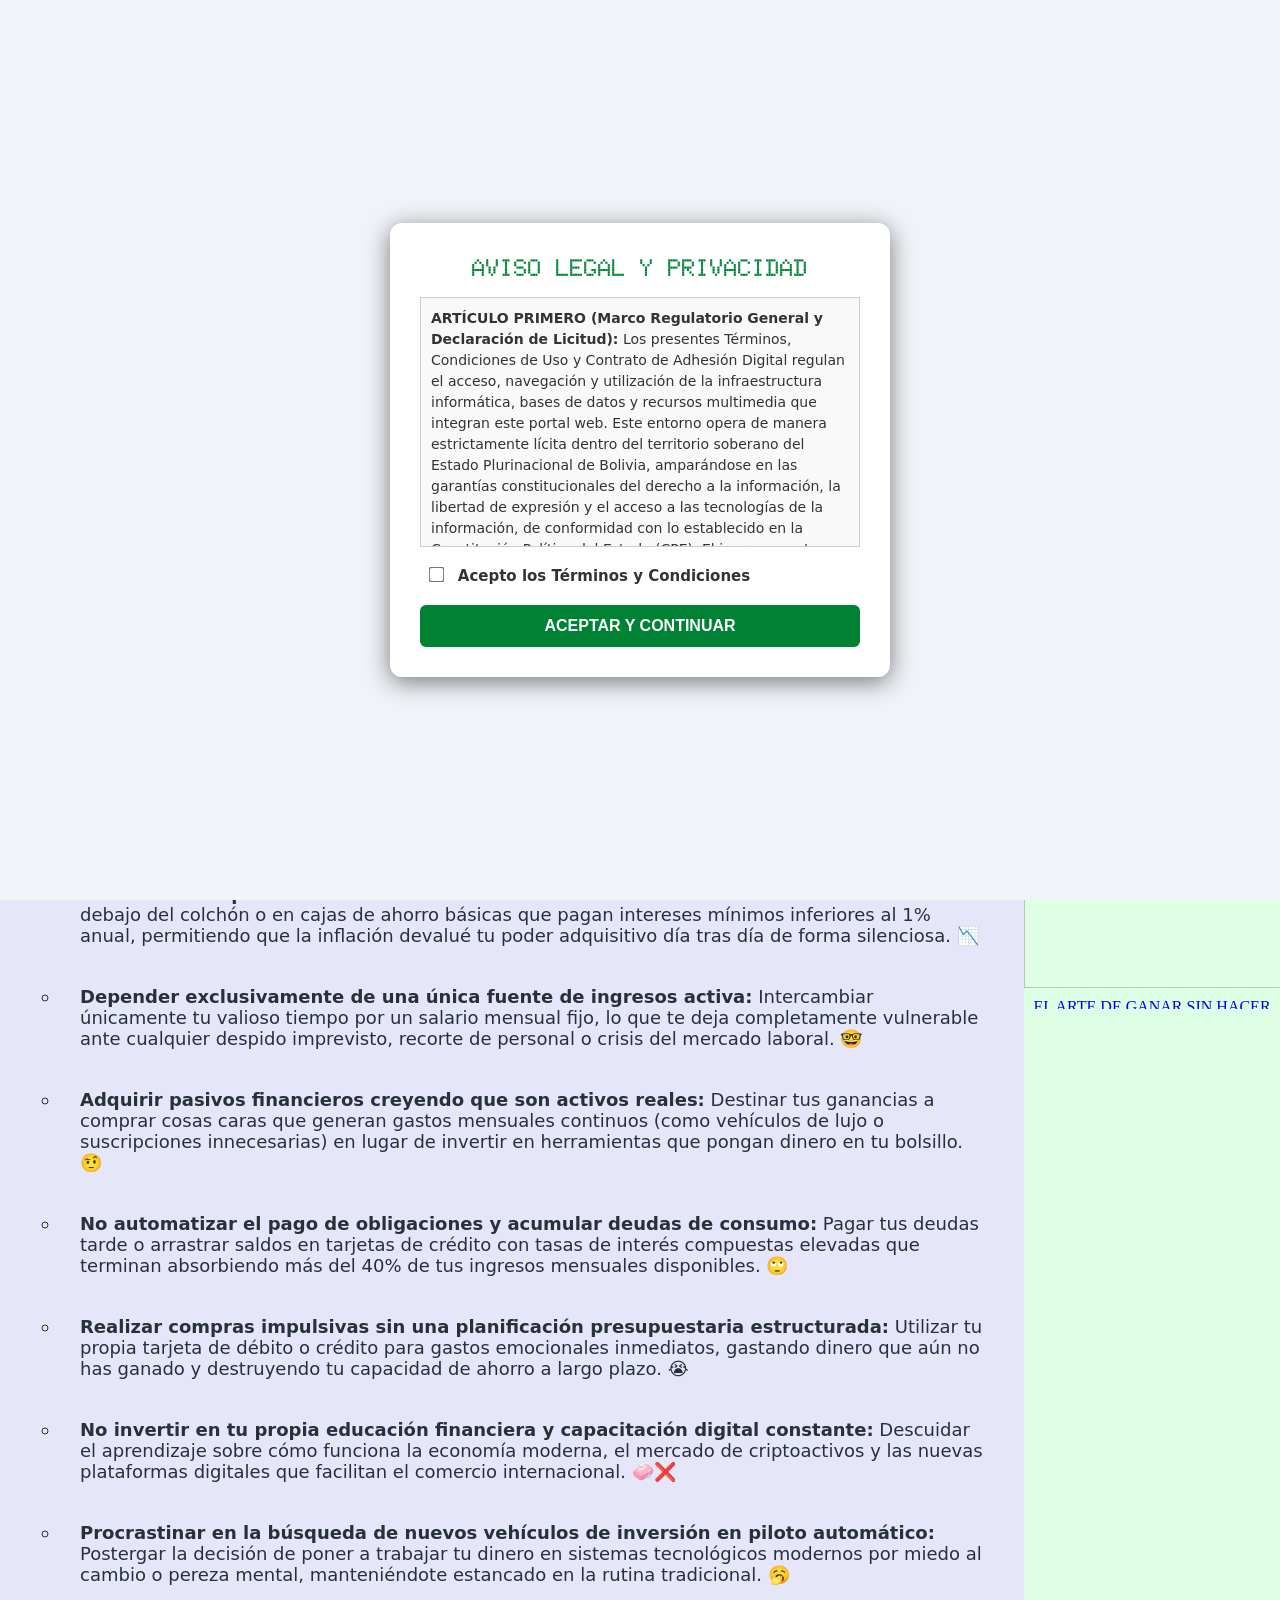
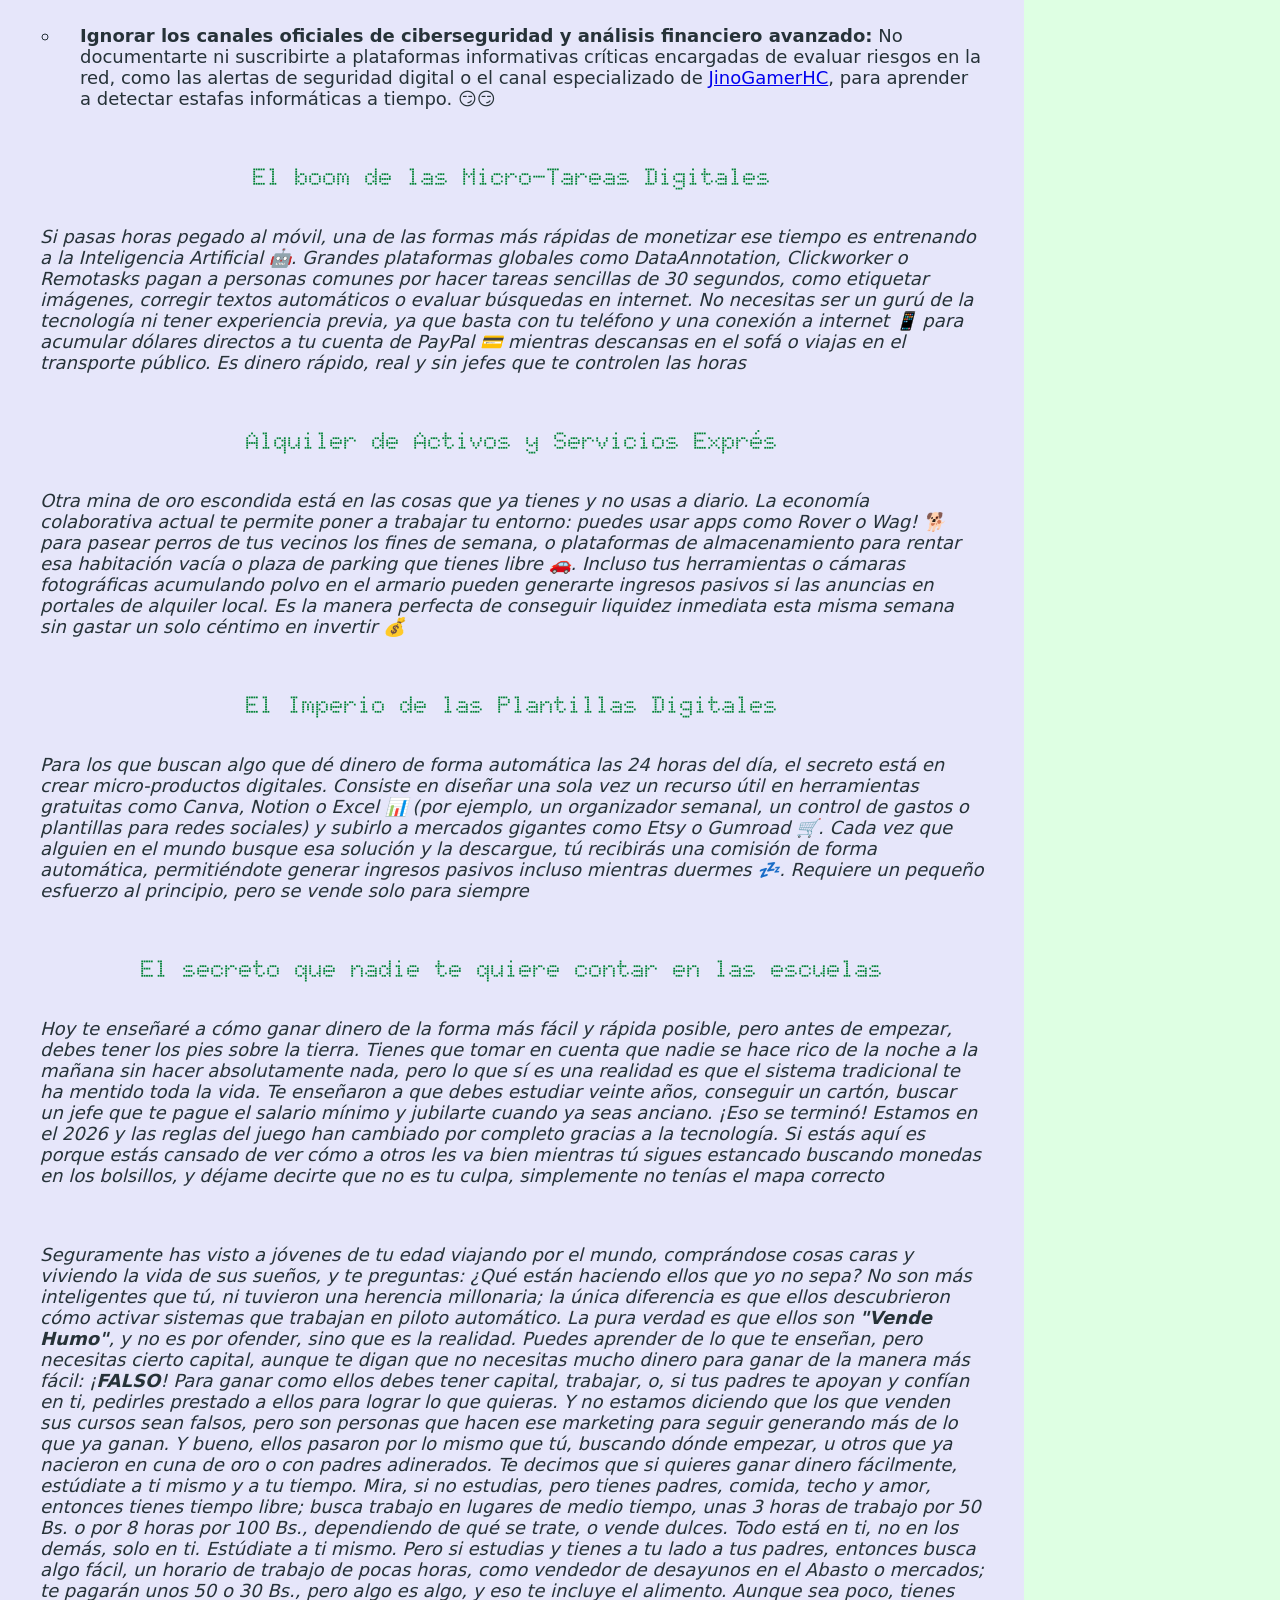
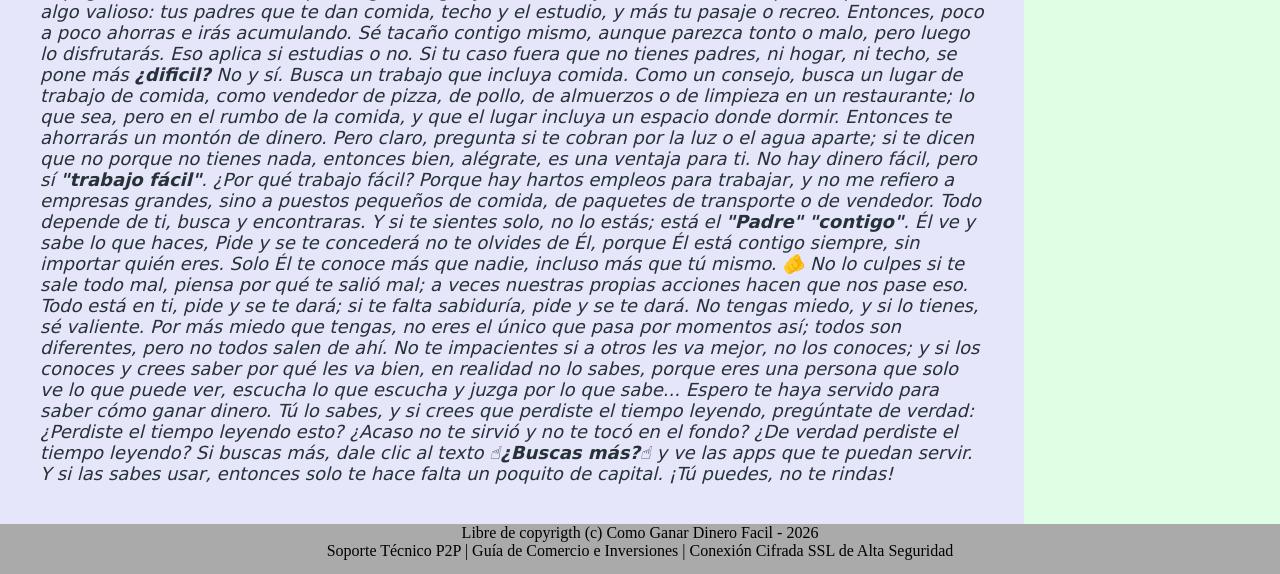
==== commit c2d565b8: "Update index.html" ====
--- a/index.html
+++ b/index.html
@@ -2,7 +2,7 @@
 <html>
 <head>
     <meta http-equiv="Content-Type" content="text/html; charset=utf-8" />
-    <meta name="viewport" content="width=device-width,initial-scale=.0">
+    <meta name="viewport" content="width=device-width,initial-scale=1.0">
     <link href="estilos.css" rel="stylesheet" type="text/css">
 
    <link rel="preconnect" href="https://fonts.googleapis.com">
--- a/estilos.css
+++ b/estilos.css
@@ -1,77 +1,109 @@
-
 * {
 	padding: 0px;
 	margin: 0Px;
 	border: 0px;
+    box-sizing: border-box; /* Clave: evita que los paddings deformen tus bloques de 80% y 20% */
 }
 
 body{
 	width: 100%;
 	height: auto;	
 	margin: auto;
+    background-color: #F0F4F8;
 }
 
 header{
-	width: auto;
-	height: 300px;
-	background: white;
-        background-image: url('dinero1.pneg');
-        background-size: cover;
-        background-repeat: no-repeat;
-}
+	width: 100%;
+	height: 309px;
+    background: white url('dinero1.jpeg') no-repeat center;
+    background-size: cover;             /* 💡 Mantiene la imagen estirada cubriendo todo, CERO bordes blancos */
+    display: block;
+    
+    /* 💡 EL TRUCO: Aplica un suavizado natural de 0.6 segundos en su estado normal */
+    transition: transform 0.6s cubic-bezier(0.25, 1, 0.5, 1); 
+}
+
+/* 🌟 EFECTO NATURAL AL PASAR EL MOUSE */
+header:hover {
+    transform: scale(1.04);     /* 💡 Hace que todo el bloque de billetes se agrande un 4% hacia afuera con zoom real */
+}
+        
 
 nav{
-	width: autox;
+	width: 100%;
 	height: 50px;
-	background:lightblue;
-        position:  sticky;
-        top:0;
-        z-index:1000;	
+	background:#B8FFB8;
+    position:  sticky;
+    top:0;
+    z-index:1000;
+    text-align:center;      /*Alinea el texto (subtitulo "h3")  en el centro*/	  
 }
 
 main{
 	width: 100%;
 	display:flex;
-        align-items: stretch;
-	background:blue;
+    align-items: stretch;
+	background:#DEFFE3;
 }
 
 section{
 	width: 80%;
 	background:lavender;
+    padding: 20px
 }
 
 aside{
 	width: 20%;
-	background:silver;
-        position: sticky;
-        top: 50px;
-        z-index: 999;	
+	background:#DEFFE3;
+    position: sticky;
+    top: 10px;
+    z-index: 999;
+    text-align: center;	
 }
 
 footer{
 	height: 50px;
-	background:#AAAAAA;		
-}
-
+	background:#AAAAAA;
+    text-align:center;		
+}
 
 
 
 
 
 h2 {
-	font-family:"Times New Roman";
-	font-size:16px;
-	font-weight: bold;
+	font-family: "Doto", sans-serif;
+	font-size:30px;
+	font weight:;
 	text-align:center;
-	padding:30px;
+	padding:26px;
+        color: #008235;
+}
+
+h3 {
+    font-family: "Doto", sans-serif;    /* tipo de letra del subtitulo */
+    font-size: 24px;                    /* El tamaño de la letra de h3 */
+    color: #008235;                     /* el color que queramos (este es el verde de tus links) */
+    padding: 15px 0px;                  /* Le da espacio arriba y abajo para que no se pegue al texto */
+    text-align:center;                  /*Alinea el texto (subtitulo "h3")  en el centro*/
+}
+
+
+
+.contenido, #listahab li  {
+	font-family:system-ui, -apple-system, BlinkMacSystemFont, 'Segoe UI', Roboto, sans-serif; /* 👈 Cambia aquí la letra para cambiar párrafos y lista al mismo tiempo */
+	font-size:18px;    /*Tamaño de letra para los "ul"(Errores comunes que te estàn frenando) solo los texto  */
+	text-align:left;
+	padding:20px;
+    color: #263238;	
 }
 
 .contenido {
-	font-family:"Times New Roman";
-	font-size:14px;
+	font-family:system-ui, -apple-system, BlinkMacSystemFont, 'Segoe UI', Roboto, sans-serif;
+	font-size:18px;    /* */
 	text-align:left;
-	padding:10px;	
+	padding:20px;
+    color: #263238; 
 }
 
 
@@ -81,47 +113,145 @@
 }
 
 
-#img-estudiando {
-	width:200px;
-	padding: 20px;		
-}
-
-
 #lista-link {
-	padding-left:5px;
+	padding-left:0px;
 	list-style: none;
+    text-align: center;
 }
 
 #lista-link li{
-	padding-top:20;	
+	padding-top:0;	
+}
+
+#lista-link img {                             /* Imágenes en el centro exacto sin importar el zoom  */
+    display: block !important;
+    margin: 10px auto !important;
+    max-width: 100%; /* 💡 Permite que las imágenes escalen proporcionalmente con el zoom */
+    height
 }
 
 
 
 
 #menu{
-	list-style:none;
-	
+	list-style:none;	
 }
 
 #menu li {
-	display:inline-block;
-	float:left;  	
+	display:inline-block;     /*Reemplazamos float:left por inline-block para que obedezcan al centrado */
+	 	
 }
 
 #menu li a{
+    color: #008235;
 	text-decoration:none;			
 	padding:16px; 
-	font-family: Arial, Helvetica, sans-serif;
 	display:block;
+
+       font-family: "Doto", sans-serif;
+       font-optical-sizing: auto;
+       font-weight: 900;
+       font-style: normal;
+       font-variation-settings:
+       "ROND" 100;
+       font-size: 22px;         /*Súbelo a 18px o 20px para agrandar los títulos del menú */
 }
 
 #menu li a:hover{	
-	background-color:#CCCCCC;	
-	color: black;	
+	background-color:#87FF87;	
+	color:black;	
 	font-weight: bold;			
 }
 
 
-
-
+/* ==========================================================================
+   CARRUSEL VERTICAL AUTOMÁTICO (SUBA Y BAJA)
+   ========================================================================== */
+
+aside {
+    overflow: hidden;     /* Oculta el contenido que se sale de la barra mientras se mueve */
+    height: 650px;       /* Altura fija de tu barra lateral para que funcione el bucle */
+}
+
+.carrusel-vertical {
+    display: block;
+    width: 100%;
+                                                  
+    animation: subirYBajar 12s ease-in-out infinite;  /* Hace que todo el bloque suba y baje en 12 segundos, de forma infinita y suave */
+}
+
+/* El cerebro del movimiento: Define las posiciones del desfile */
+@keyframes subirYBajar {
+    0% { transform: translateY(0); }         /* Empieza arriba normal */
+    45% { transform: translateY(-610px); }   /* Baja suavemente para mostrar lo de abajo */
+    55% { transform: translateY(-590px); }   /* Se queda quieto un momento abajo para que lean */
+    100% { transform: translateY(0); }       /* Regresa de forma fluida hacia arriba */
+}
+
+
+/* ==========================================================================
+   🚨 ESTILOS DEL CARTEL FLOTANTE DE ENTRADA (MODAL POPUP)
+   ========================================================================== */
+
+#cartel-terminos {
+    position: fixed;     /* Lo clava fijo en la pantalla sin importar si bajas o subes */
+    top: 0; left: 0;
+    width: 100%; height: 100%;
+    background: rgba(240, 244, 248, 1); /* Fondo oscuro transparente que bloquea el blog */
+    z-index: 5000;       /* Capa ultra alta para ponerse por encima del menú congelado (1000) */
+    display: flex;       /* Activa flexbox para centrar la cajita blanca en el medio */
+    align-items: center;
+    justify-content: center;
+    font-family: system-ui, sans-serif;
+}
+
+
+.ventana-blanca {
+    background: white;
+    width: 90%;
+    max-width: 500px;
+    padding: 30px;
+    border-radius: 12px;
+    text-align: center;
+    box-shadow: 0 5px 25px rgba(0,0,0,0.5);
+}
+
+/* 💡 AQUÍ: Usamos h1 con clase propia para que NO estorbe a tus h2 ni h3 del contenido */
+.titulo-cartel {
+    color: #008235;
+    font-size: 24px;
+    font-family: 'Doto', sans-serif; /* Mantiene la tipografía bonita del menú */
+    font-weight: 900;
+    padding-bottom: 15px;
+    text-align: center;
+}
+
+.caja-texto-legal {
+    max-height: 250px;
+    overflow-y: auto;    /* Crea una barra de desplazamiento interna si el texto es largo */
+    text-align: left;
+    padding: 10px;
+    border: 1px solid #ccc;
+    background: #f9f9f9;
+    font-size: 14px;
+    color: #333;
+    margin-bottom: 20px;
+    line-height: 1.5;
+}
+
+#btn-aceptar-terminos {
+    background: #008235; /* El mismo verde corporativo de tus enlaces del menú */
+    color: white;
+    border: none;
+    padding: 12px 30px;
+    font-size: 16px;
+    font-weight: bold;
+    border-radius: 6px;
+    cursor: pointer;
+    width: 100%;
+}
+
+#btn-aceptar-terminos:hover {
+    background: #87FF87; /* Brilla en verde claro al pasar el mouse por encima */
+    color: black;
+}
